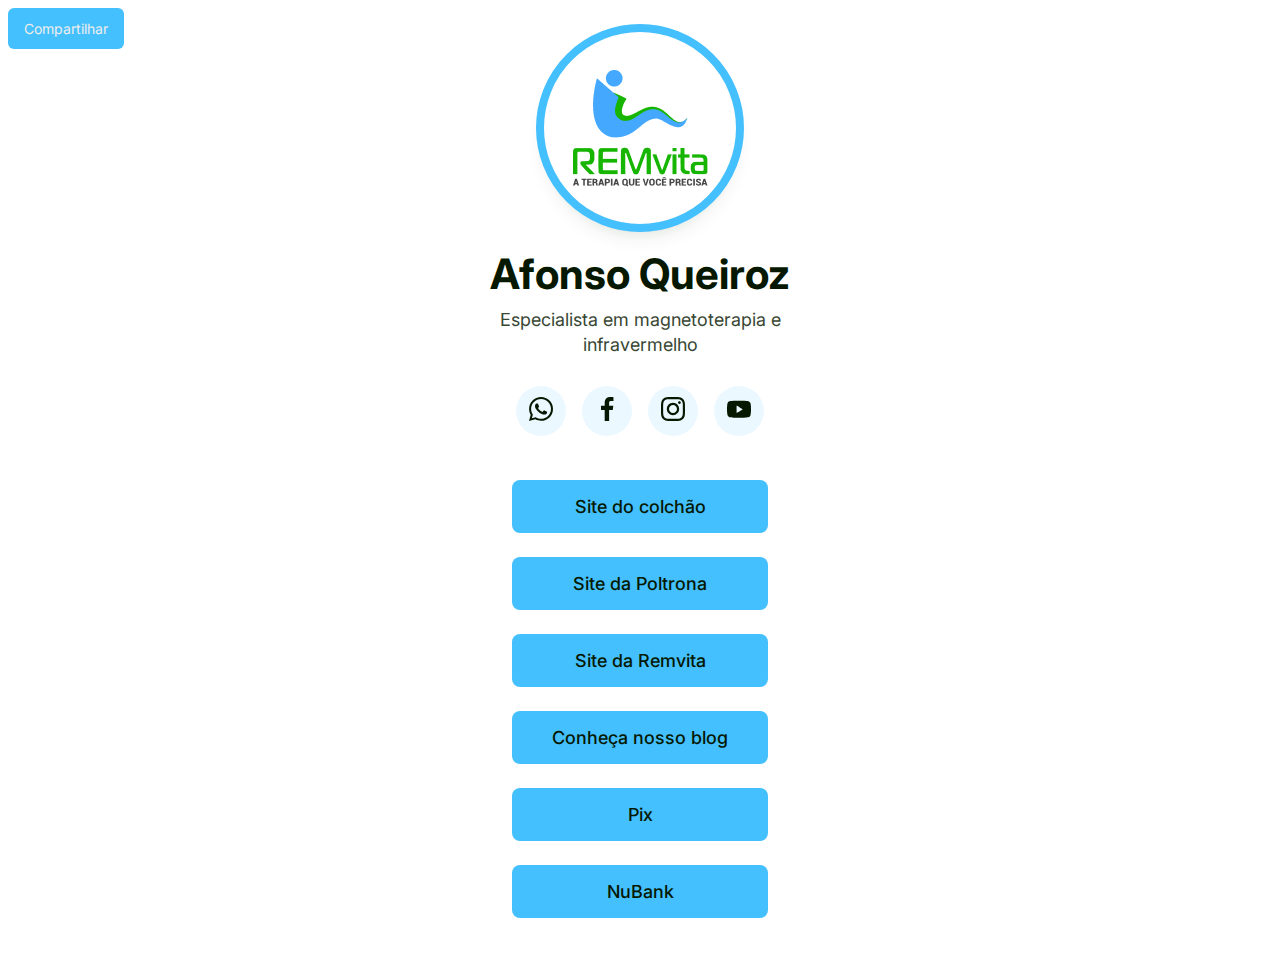
==== remvita/index.html @ ac2b63b8 "card remvita" ====
<!DOCTYPE html>
<html lang="pt-br">

<head>
    <!-- Config-->
    <meta charset="UTF-8" />
    <meta http-equiv="X-UA-Compatible" content="IE=edge" />
    <meta name="viewport" content="width=device-width, initial-scale=1.0" />
    <meta name="theme-color" content="#4285f4">

    <!--Pre connect fontes google-->
    <link rel="preconnect" href="https://fonts.googleapis.com">
    <link rel="preconnect" href="https://fonts.gstatic.com" crossorigin>

    <!-- General Seo -->
    <title>Afonso - Remvita</title>
    <meta name="title" content="RVFIT" />
    <meta name="description" content="Cartão virtual e aproximação Rvfit" />
    <link rel="canonical" href="https://remvita.com.br/card" />
    <meta name="author" content="Rodolfo Coprodutor" />
    <link rel="author" href="https://rodolfocoprodutor.com.br" />
    <meta name="robots" content="index, follow" />
    <meta name="language" content="Portuguese" />
    <link rel="icon" type="image/png" href="favicon.png" />
    <link rel="apple-touch-icon" href="favicon.png">

    <!--Google+ / Schema.org-->
    <meta itemprop="name" content="Cartão virtual" />
    <meta itemprop="description" content="Cartão virtual" />
    <meta itemprop="image" content="share.jpg" />
    <link rel="publisher" href="https://plus.google.com/+suapagina" />

    <!--Open Graph / Facebook & Whatsapp & Instagram-->
    <meta property="og:title" content="Cartão Virtual" />
    <meta property="og:description" content="Cartçao virtual" />
    <meta property="og:url" content="https://www..com.br" />
    <meta property="og:site_name" content="Cartão virtual " />
    <meta property="og:type" content="website" />
    <meta property="og:image" content="share.jpg" />
    <meta property="og:locale" content="pt_BR" />
    <meta property="og:image:type" content="image/jpg" />
    <meta property="og:image:width" content="300" />
    <meta property="og:image:height" content="300" />

    <!-- Twitter -->
    <meta name="twitter:title" content="Cartão virtual" />
    <meta name="twitter:description" content="Cartão virtual" />
    <meta name="twitter:url" content="https://www..com.br" />
    <meta name="twitter:card" content="summary_large_image" />
    <meta name="twitter:image" content="share.jpg" />
    <meta name="twitter:creator" content="@author" />

    <!-- Pinterest -->
    <meta name="pinterest" content="nopin" description="Sorry, you can't save from my website!" />

    <!-- Verify website ownership -->
    <meta name="google-site-verification" content="" /><!-- Google Search Console -->
    <meta name="facebook-domain-verification" content="" /><!-- facebook verification -->
    <meta name="p:domain_verify" content="" /><!-- Pinterest Console-->

    <!-- Fonts do google-->
    <link href="https://fonts.googleapis.com/css2?family=Inter:wght@100;200;300;400;500;600;700;800;900&display=swap"
        rel="stylesheet">

    <!-- Stylesheets-->
    <link rel="stylesheet" href="src/main.css" />

    <!-- Manifest-->
    <link rel="manifest" href="manifest.json">

</head>

<body>
    <header class="profile">
        <img src="assets/profile.png" alt="" width="192" height="192">
        <h2>Afonso Queiroz</h2>
        <p>Especialista em magnetoterapia e infravermelho</p>
    </header>

    <main>
        <button class="button open-button"> Compartilhar </button>
        <dialog class="modal" id="modal">
            <div class="modal_wrapper">
               <svg class="icon icon-share"><use xlink:href="assets/i.svg#icon-share"></use></svg>
            <h3>Compartilhamento</h3>
            <p>Escolha a melhor opção para compartilhar este perfil</p>
            <div class="modal-links">
                <a href="#" target="_blank" rel="noopener noreferrer">Baixar PDF</a>
                <a href="#" target="_blank" rel="noopener noreferrer">Copiar link</a>
                <a href="#" target="_blank" rel="noopener noreferrer">Baixar QRCODE</a>
                <a href="#" target="_blank" rel="noopener noreferrer">Enviar via whats direct</a>
            </div>
            <div class="modal-share">
                <a href="#" target="_blank" rel="noopener noreferrer">Mail</a>
                <a href="#" target="_blank" rel="noopener noreferrer">Facebook</a>
                <a href="#" target="_blank" rel="noopener noreferrer">Telegram</a>
                <a href="#" target="_blank" rel="noopener noreferrer">Whatsapp</a>
            </div>
            <button class="button close-button">Fechar</button> 
            </div>
            
        </dialog>

        <section class="s-redes">
            <div class="container">
                <nav class="menu-redes">
                    <ul class="menu-redes-content">
                        <li>
                            <a href="http://wa.me/5511984156726" target="_blank" rel="noopener noreferrer">
                                <svg class="icon icon-pix"><use xlink:href="assets/i.svg#icon-whatsapp"></use></svg>
                            </a>
                        </li>

                        <li>
                            <a href="http://facebook.com" target="_blank" rel="noopener noreferrer">
                                <svg class="icon icon-pix"><use xlink:href="assets/i.svg#icon-facebook"></use></svg>
                            </a>
                        </li>

                        <li>
                            <a href="http://instagram.com" target="_blank" rel="noopener noreferrer">
                                <svg class="icon icon-pix"><use xlink:href="assets/i.svg#icon-instagram"></use></svg>
                            </a>
                        </li>

                        <li>
                            <a href="http://youtube.com" target="_blank" rel="noopener noreferrer">
                                <svg class="icon icon-pix"><use xlink:href="assets/i.svg#icon-youtube"></use></svg>
                            </a>
                        </li>
                    </ul>
                </nav>
            </div>

        </section>
        <section class="s-links">
            <div class="container">

                <nav>
                    <ul class="content-links">
                        <li class="link-item">
                            <a href="https://remvita.com.br/colchoes" target="_blank"> <button class="facebook"> Site do
                                    colchão </button> </a>
                        </li>
                        <li class="link-item">
                            <a href="https://remvita.com.br/poltrona" target="_blank"> <button class="facebook"> Site da
                                    Poltrona </button> </a>
                        </li>
                        <li class="link-item">
                            <a href="https://remvita.com.br" target="_blank"> <button class="instagram"> Site da Remvita
                                </button> </a>
                        </li>
                        <li class="link-item">
                            <a href="https://blog.remvita.com.br" target="_blank"> <button class="pinterest"> Conheça
                                    nosso blog </button> </a>
                        </li>
                        <li class="link-item">
                            <a href="#"> <button class="pix" input type="text" value="22075382000155"
                                    onclick="myFunction()" id="myInput"> Pix </button> </a>
                        </li>
                        <li class="link-item">
                            <a href="ttps://nubank.com.br/pagar/11g2t6/SduHhkgYV2" target="_blank"> <button
                                    class="nubank"><i class="ico-nubank"></i>NuBank</button> </a>
                        </li>

                    </ul>
                </nav>
            </div>
        </section>
    </main>
    <footer>

    </footer>
    <script>
        function myFunction() {
            / Get the text field /
            var copyText = document.getElementById("myInput");
            navigator.clipboard.writeText(copyText.value);
            / Alert the copied text /
            alert("Chave Pix copiada!: " + copyText.value);
        }
    </script>

    <script src="src/index.js"></script>
    <script src="src/modal.js"></script>
</body>

</html>
---- remvita/src/main.css ----
/* Variables css*/
:root {
    /*Primary colors*/
    --brand-blue: #44C0FE;
    --brand-blue-light: #B8E7FF;
    --brand-blue-light-02: #EBF8FF;
    --brand-beige: #FFFAF1;
    --brand-blue-hover: #003D99;

    /*Secondary colors*/
    --brand-green: #16B501;
    --brand-green-light: #C0FFB8;
    --brand-green-light-02: #EDFFEB;
    --brand-green-hover: #00661F;

    /*Text Colors*/
    --gray-headline: #061800;
    --gray-paragraph: #384633;
    --white: #EDEDED;

    /* Font and typography */
    /* .5rem = 8px / 1rem = 16px */
    --body-font: 'Inter', sans-serif;
    --header: 5.8rem;
    --title: clamp(3rem, 3.8vw, 4.2rem);
    --subtitle: clamp(2rem, 2.4vw, 2.8rem);
    --subtitle-h4: clamp(1.8rem, 2.2vw, 2.4rem);
    --body-text: clamp(1.6rem, 1.8vw, 1.8rem);
    --details: clamp(1.4rem, 1.6vw, 1.8rem);
    --smallest: clamp(1rem, 1.2vw, 1.4rem);

}

*,
*::after,
*::before {
    list-style: none;
    text-decoration: none;
    margin: 0;
    padding: 0;
    text-align: left;
    border: 0;
    outline-color: #ccc;
    color: var(--first-color);
    -webkit-font-smoothing: antialiased;
    -moz-osx-font-smoothing: grayscale;
    -webkit-box-sizing: border-box;
    box-sizing: border-box;
    font-size: 62.5%;
    font-family: var(--body-font);
    font-display: swap;
}

html {
    max-width: 36rem;
    margin: auto;
    scroll-behavior: smooth;
    direction: ltr;
}

h1 {
    font-size: var(--header);
    text-transform: uppercase;
    font-weight: 700;
    text-align: center;
}

h2 {
    font-size: var(--title);
    font-weight: 700;
    line-height: 160%;
}

h3 {
    font-size: var(--subtitle);
    font-weight: 600;
    line-height: 150%;
}

p {
    font-size: var(--body-text);
    font-weight: 400;
    line-height: 140%;
}

li {
    font-size: var(--body-text);
    font-weight: 500;
}

a {
    font-size: var(--body-text);
    font-weight: 500;
}

img {
    display: block;
    max-width: max-content;
    height: auto;
    object-fit: contain;
}

span {
    font-size: inherit;
}

strong {
    font-size: inherit;
}

b {
    font-size: inherit;
}

button {
    margin: auto;
    display: block;
    width: 100%;
    max-width: 25.6rem;
    padding: 1.6rem 4rem;
    color: var(--white);
    border-radius: 0.8rem;
    font-size: var(--body-text);
    font-weight: 500;
    text-align: center;
    text-transform: normal;
    background-color: var(--brand-blue);
    outline: none;
    border: none;
    cursor: pointer;
    transition: background-color .4s ease;
    transition: box-shadow .4s ease;
}

button:hover {
    box-shadow: 0px 1.25rem 16px -11px hsla(100, 100%, 10%, .4);
}

button:disabled {
    background-color: #E4E4E4;
    color: #8A8A8A;
    box-shadow: none;
    pointer-events: none;
}

main {
    width: 100%;
}

section {
    position: relative;
    margin: auto;
    width: 100%;
    padding-top: 1.6rem;
    padding-bottom: 1.6rem;
}

.container {
    display: grid;
    width: min(100% - 10%, 320px);
    margin-inline: auto;
    gap: 2.4rem;
    overflow: hidden;
}

header.profile {
    display: flex;
    flex-direction: column;
    flex-wrap: wrap;
    place-items: center;
    padding-top: 3.2rem;
}

header.profile img {
    background-color: transparent;
    border-radius: 50%;
    aspect-ratio: 1 / 1;
    outline: .8rem solid var(--brand-blue);
    box-shadow: 0px 1.25rem 26px -11px hsla(100, 100%, 10%, .3);
    margin-bottom: 1.6rem;
}

header.profile h2 {
    color: var(--gray-headline);
}

header.profile p {
    text-align: center;
    font-weight: 400;
    color: var(--gray-paragraph);
}

section.s-redes nav.menu-redes .menu-redes-content {
    display: flex;
    flex-direction: row;
    flex-wrap: wrap;
    gap: 1.6rem;
    justify-content: center;
    padding-top: 1.2rem;
    padding-bottom: 1.2rem;
}

section.s-redes nav.menu-redes .menu-redes-content li {
    display: grid;
    width: 5rem;
    height: 5rem;
    border-radius: 50%;
    background-color: var(--brand-blue-light-02);
    place-items: center;
    cursor: pointer;
}

section.s-redes nav.menu-redes .menu-redes-content li .icon {
    width: 2.4rem;
    height: 2.4rem;
    stroke-width: 0;
    stroke: currentColor;
    fill: var(--gray-headline);
}

section.s-links .content-links {
    display: flex;
    flex-direction: column;
    flex-wrap: wrap;
    align-content: center;
    justify-items: center;
    padding-bottom: 3.2rem;
    row-gap: 2.4rem;
    margin: auto;
}

section.s-links .content-links .link-item button {
    color: var(--gray-headline);
    background-color: var(--brand-blue);
    width: 100%;
    max-width: 100%;
}

section.s-links .content-links .link-item button:hover {
    background-color: var(--brand-blue-hover);
    color: var(--white);
}

footer {
    display: grid;
    width: min(100% - 10%, 26rem);
}

footer span {
    display: block;
    width: 100%;
    margin: auto;
    font-size: var(--body-text);
    text-align: center;
}

/*Modal*/
.open-button{
    position:absolute;
    left: .8rem;
    top: .8rem;
}
.modal {
    border-radius: .6rem;
    width: 100%;
    max-width: 90%;
    padding: 3.2rem 2.4rem;
    position:relative;
    left: 50%;
    top: 20%;
    transform: translateX(-50%);
}

.modal::backdrop {
    background: rgb(0 0 0 / 0.4);
}

.modal_wrapper {
    display: flex;
    flex-wrap: wrap;
    flex-direction: column;
    gap: 1.6rem;

    justify-content: center;
    align-items: center;
}
.modal-links{
    display: flex;
    flex-wrap: wrap;
    flex-direction: column;
    gap: 1.6rem;

    justify-content: center;
    align-items: center;
}

.modal-links > a{
    display: block;
    width: 100%;
    padding: .8rem 1.6rem;
    border-radius: .4rem;
    text-align: center;
    background-color: var(--brand-blue-light);
    color: var(--gray-paragraph);
}
.modal-share{
    display: flex;
    flex-wrap: nowrap;
    flex-direction: row;
    gap: .4rem;

    justify-content: center;
    align-items: center;
}
.modal-share > a{
    display: block;
    padding: .8rem 1.6rem;
    border-radius: .4rem;
    text-align: center;
    background-color: var(--brand-green-light);
    color: var(--gray-paragraph);
}

dialog >h3, p{
    text-align: center;
}
.button {
    background-color: var(--brand-blue);
    color: var(--white);
    font-size: var(--smallest);
    font-weight: 400;
    padding: 1.2rem 1.6rem;
    border-radius: .6rem;
    cursor: pointer;
    max-width: max-content;
}

.button:hover,
.button:focus {
    background-color: var(--brand-blue-hover);
}
.icon-share{
    width: 2.8rem;
    height: 2.8rem;
    stroke-width: 0;
    stroke: currentColor;
    fill: var(--gray-headline);
}
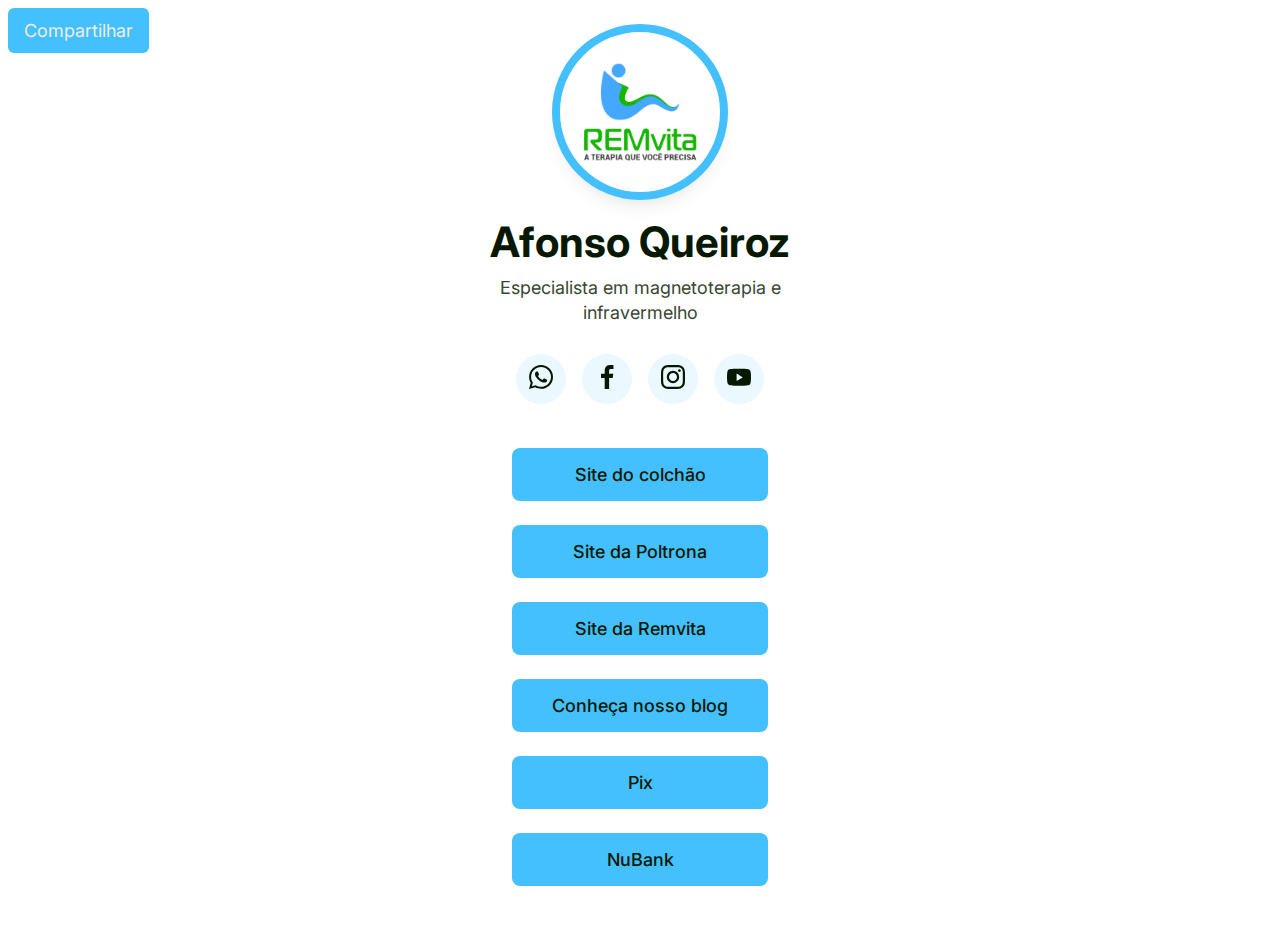
==== commit 487ce735: "atualizei as informações da sessão compartilhar" ====
--- a/remvita/index.html
+++ b/remvita/index.html
@@ -72,7 +72,7 @@
 
 <body>
     <header class="profile">
-        <img src="assets/profile.png" alt="" width="192" height="192">
+        <img src="assets/profile.png" alt="" width="160" height="160">
         <h2>Afonso Queiroz</h2>
         <p>Especialista em magnetoterapia e infravermelho</p>
     </header>
@@ -86,15 +86,14 @@
             <p>Escolha a melhor opção para compartilhar este perfil</p>
             <div class="modal-links">
                 <a href="#" target="_blank" rel="noopener noreferrer">Baixar PDF</a>
-                <a href="#" target="_blank" rel="noopener noreferrer">Copiar link</a>
-                <a href="#" target="_blank" rel="noopener noreferrer">Baixar QRCODE</a>
+                <a href="https://airtag.netlify.app/remvita" target="_blank" rel="noopener noreferrer">Copiar link</a>
+                <a href="https://airtag.netlify.app/remvita/assets/qrcode.png" target="_blank" rel="noopener noreferrer" download="qrcode">Baixar QRCODE</a>
                 <a href="#" target="_blank" rel="noopener noreferrer">Enviar via whats direct</a>
             </div>
             <div class="modal-share">
-                <a href="#" target="_blank" rel="noopener noreferrer">Mail</a>
-                <a href="#" target="_blank" rel="noopener noreferrer">Facebook</a>
-                <a href="#" target="_blank" rel="noopener noreferrer">Telegram</a>
-                <a href="#" target="_blank" rel="noopener noreferrer">Whatsapp</a>
+                <a href="https://www.facebook.com/sharer/sharer.php?u=https://airtag.netlify.app/remvita" target="_blank" rel="noopener noreferrer">Facebook</a>
+                <a href="https://telegram.me/share/url?url=https://airtag.netlify.app/remvita" target="_blank" rel="noopener noreferrer">Telegram</a>
+                <a href="https://wa.me/?text=Acesse%20o%20cart%C3%A3o%20de%20visitas%20digital:%20https://airtag.netlify.app/remvita" target="_blank" rel="noopener noreferrer">Whatsapp</a>
             </div>
             <button class="button close-button">Fechar</button> 
             </div>
--- a/remvita/src/main.css
+++ b/remvita/src/main.css
@@ -263,12 +263,13 @@
 .modal {
     border-radius: .6rem;
     width: 100%;
-    max-width: 90%;
+    max-width: 90vw;
     padding: 3.2rem 2.4rem;
     position:relative;
     left: 50%;
     top: 20%;
     transform: translateX(-50%);
+    overflow: hidden;
 }
 
 .modal::backdrop {
@@ -327,7 +328,7 @@
 .button {
     background-color: var(--brand-blue);
     color: var(--white);
-    font-size: var(--smallest);
+    font-size: var(--details);
     font-weight: 400;
     padding: 1.2rem 1.6rem;
     border-radius: .6rem;
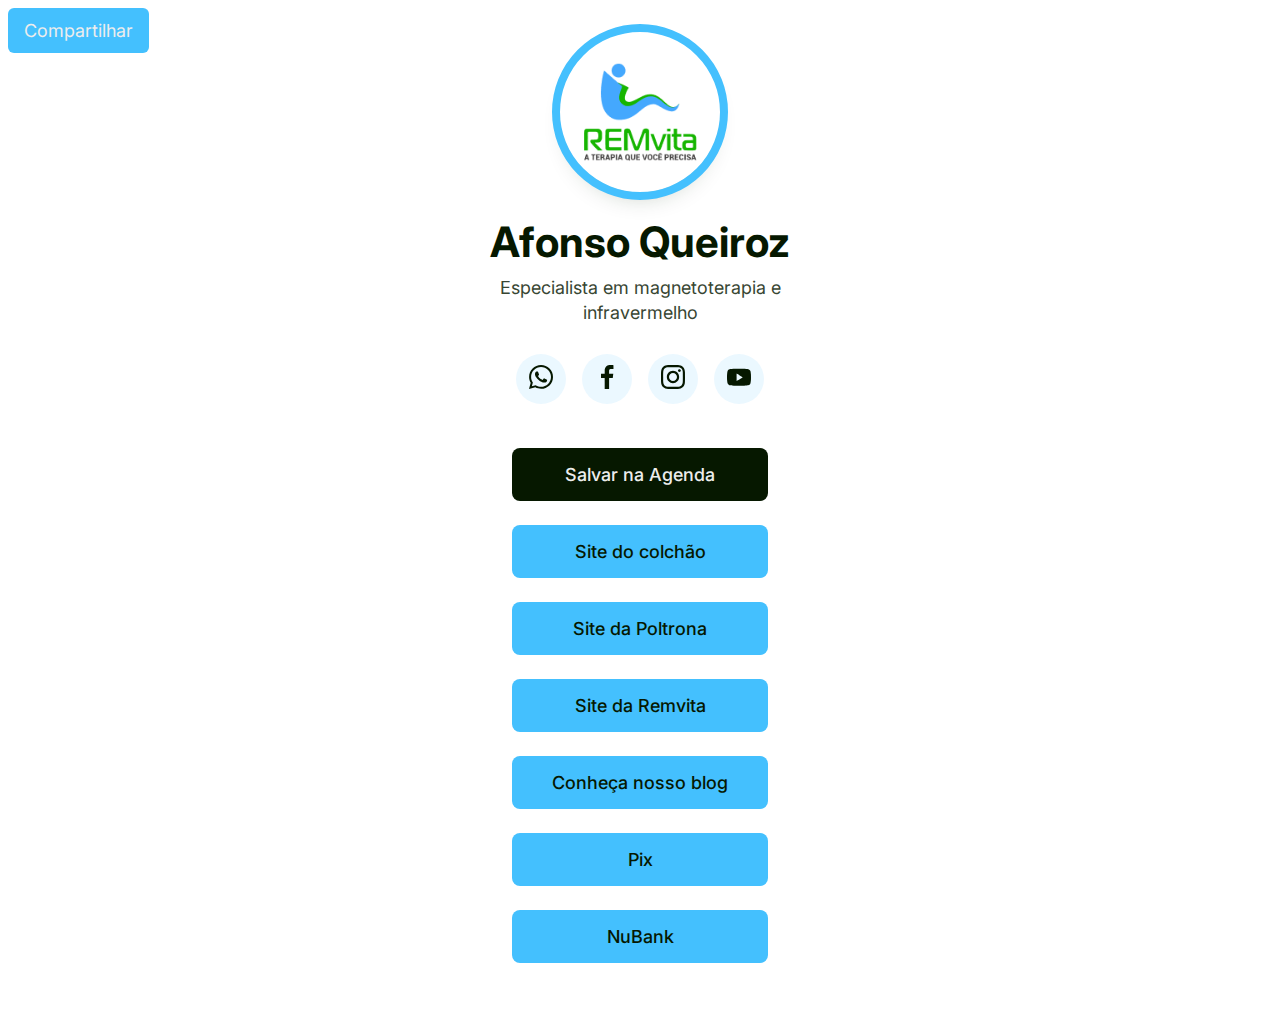
==== commit a12bdc5d: "Criei o botão salvar na agenda" ====
--- a/remvita/index.html
+++ b/remvita/index.html
@@ -84,10 +84,13 @@
                <svg class="icon icon-share"><use xlink:href="assets/i.svg#icon-share"></use></svg>
             <h3>Compartilhamento</h3>
             <p>Escolha a melhor opção para compartilhar este perfil</p>
+            <details>
+                <summary>Exibir QRCODE <svg class="icon icon-qrcode"><use xlink:href="assets/i.svg#icon-qrcode"></use></svg></summary>
+                <img loading="lazy" src="assets/qrcode.png" alt="" width="450" height="450">
+            </details>
             <div class="modal-links">
-                <a href="#" target="_blank" rel="noopener noreferrer">Baixar PDF</a>
+                <a href="#" target="_blank" rel="noopener noreferrer" download="cartão digital">Baixar PDF</a>
                 <a href="https://airtag.netlify.app/remvita" target="_blank" rel="noopener noreferrer">Copiar link</a>
-                <a href="https://airtag.netlify.app/remvita/assets/qrcode.png" target="_blank" rel="noopener noreferrer" download="qrcode">Baixar QRCODE</a>
                 <a href="#" target="_blank" rel="noopener noreferrer">Enviar via whats direct</a>
             </div>
             <div class="modal-share">
@@ -137,6 +140,9 @@
 
                 <nav>
                     <ul class="content-links">
+                        <li class="link-contato">
+                            <a href="downloads/contato.vcf" target="_blank" rel="noopener noreferrer" download="contato"><button class="facebook">Salvar na Agenda</button> </a>
+                        </li>
                         <li class="link-item">
                             <a href="https://remvita.com.br/colchoes" target="_blank"> <button class="facebook"> Site do
                                     colchão </button> </a>
--- a/remvita/src/main.css
+++ b/remvita/src/main.css
@@ -229,6 +229,10 @@
     margin: auto;
 }
 
+section.s-links .content-links .link-contato button {
+    color: var(--white);
+    background-color: var(--gray-headline);
+}
 section.s-links .content-links .link-item button {
     color: var(--gray-headline);
     background-color: var(--brand-blue);
@@ -304,6 +308,37 @@
     background-color: var(--brand-blue-light);
     color: var(--gray-paragraph);
 }
+ details{
+    display: flex;
+    width: 100%;
+    max-width: 36rem;
+    justify-content: center;
+    align-items: center;
+}
+ details img{
+    width: 100%;
+    max-width: max-content;
+    object-fit: contain;
+}
+ details summary{
+    margin: auto;
+    display: block;
+    width: 100%;
+    max-width: max-content;
+    padding: 1.6rem 2.4rem;
+    border-radius: .4rem;
+    text-align: center;
+    background-color: var(--gray-headline);
+    color: var(--white);
+    font-size: var(--body-text);
+    cursor: pointer;
+    vertical-align: middle;
+}
+ details summary svg{
+    vertical-align: middle;
+    margin-left: 1.6rem;
+}
+
 .modal-share{
     display: flex;
     flex-wrap: nowrap;
@@ -346,4 +381,11 @@
     stroke-width: 0;
     stroke: currentColor;
     fill: var(--gray-headline);
+}
+.icon-qrcode{
+    width: 2rem;
+    height: 2rem;
+    stroke-width: 0;
+    stroke: currentColor;
+    fill: var(--white);
 }